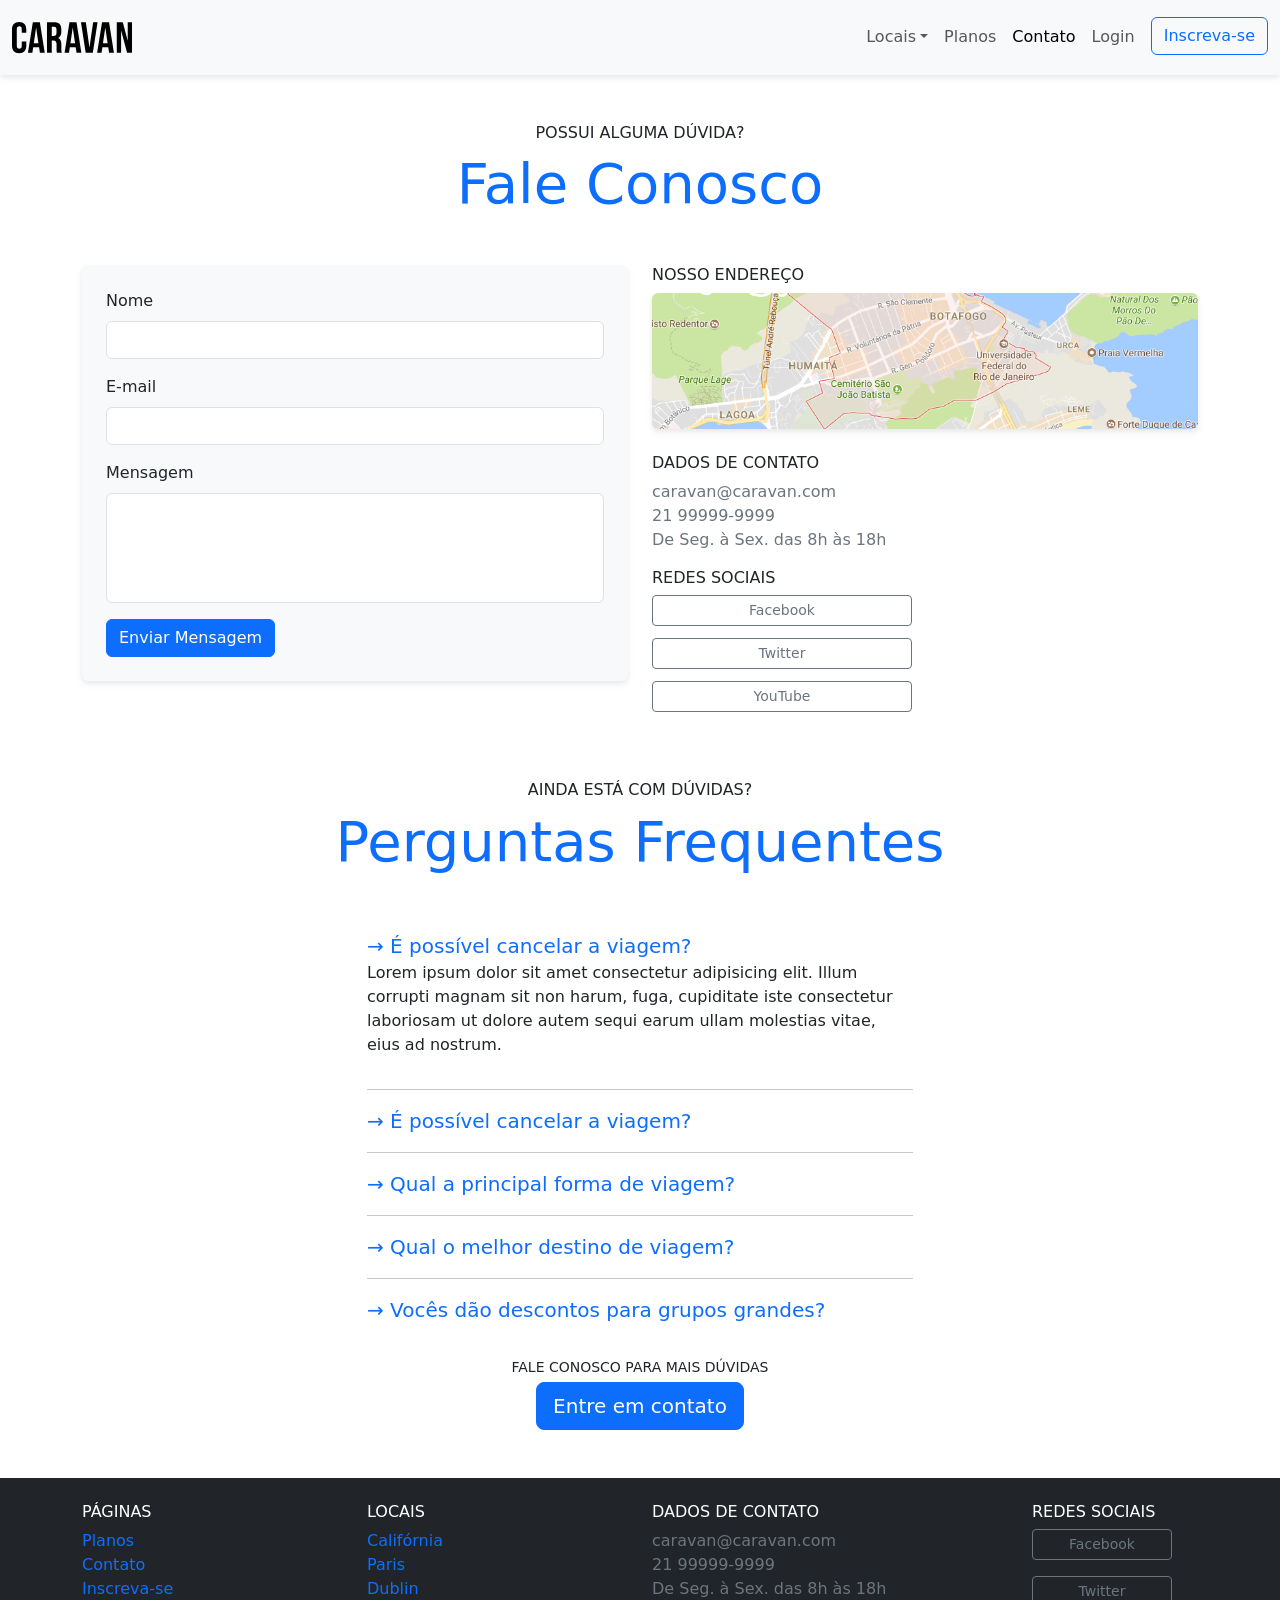
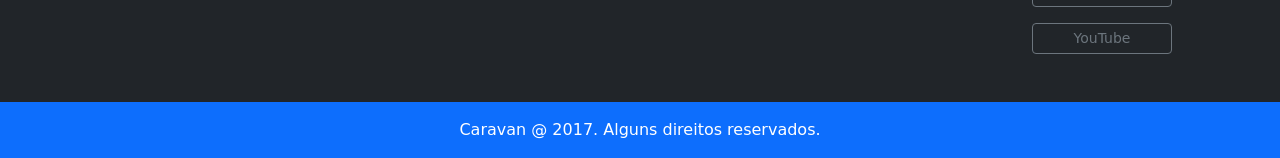
==== contato.html @ 4bdc2dfb "criaçao da página de contato 2" ====
<!DOCTYPE html>
<html lang="pt-br">
<head>
  <meta charset="UTF-8">
  <meta name="viewport" content="width=device-width, initial-scale=1.0">
  <title>Caravan - Contato</title>
  <link href="https://cdn.jsdelivr.net/npm/bootstrap@5.3.8/dist/css/bootstrap.min.css" rel="stylesheet" integrity="sha384-sRIl4kxILFvY47J16cr9ZwB07vP4J8+LH7qKQnuqkuIAvNWLzeN8tE5YBujZqJLB" crossorigin="anonymous">
  <link rel="stylesheet" href="css/style.css">
</head>
<body>
  <!-- Modal -->
  <div class="modal fade" id="loginModal" tabindex="-1" aria-labelledby="loginModalTitulo" aria-hidden="true">
    <div class="modal-dialog modal-dialog-centered">
      <div class="modal-content">
        <div class="modal-header">
          <h1 class="modal-title fs-5" id="loginModalTitulo">Faça seu Login</h1>
          <button type="button" class="btn-close" data-bs-dismiss="modal" aria-label="Close"></button>
        </div>
        <div class="modal-body">
          <form>
            <div class="mb-3">
              <label for="exampleInputEmail1" class="form-label">E-mail</label>
              <input type="email" class="form-control" id="exampleInputEmail1" aria-describedby="emailHelp">
            </div>
            <div class="mb-3">
              <label for="exampleInputPassword1" class="form-label">Senha</label>
              <input type="password" class="form-control" id="exampleInputPassword1">
            </div>
            <button type="submit" class="btn btn-primary">Entrar na conta</button>
            <small class="form-text text-muted d-block">Esqueceu a senha? <a href="#" class="link-underline link-underline-opacity-0">Clique aqui.</a></small>
          </form>
        </div>
      </div>
    </div>
  </div>

  <!-- Navbar -->
  <nav class="navbar bg-light navbar-expand-md fixed-top py-3 box-shadow">
    <div class="container-fluid">
      <!-- Navbar Logo -->
      <a href="index.html" class="navbar-brand">
        <img src="./img/caravan.svg" alt="Caravan">
      </a>

      <!-- Navbar Hamburguer Button -->
      <button class="navbar-toggler" type="button" data-bs-toggle="collapse" data-bs-target="#navbarSupportedContent" aria-controls="navbarSupportedContent" aria-expanded="false" aria-label="Toggle navigation">
        <span class="navbar-toggler-icon"></span>
      </button>

      <!-- Navbar Collapsed Itens -->
      <div class="collapse navbar-collapse" id="navbarSupportedContent">

        <!-- Navbar Items List-->
        <ul class="navbar-nav ms-auto">
          <!-- Navbar Item - Dropdown -->
          <li class="nav-item dropdown">
            <!-- Dropdown Button -->
            <a href="#" class="nav-link dropdown-toggle" id="navbarDropdown" role="button" data-bs-toggle="dropdown" aria-haspopup="true" aria-expanded="false">Locais</a>
            <!-- Dropdown Items List -->
            <div class="dropdown-menu" aria-labelledby="navbarDropdown">
              <a href="local.html" class="dropdown-item">California</a>
              <a href="local.html" class="dropdown-item">Paris</a>
              <a href="local.html" class="dropdown-item">Dublin</a>
            </div>
          </li>
          <!-- Navbar Item -->
          <li class="nav-item">
            <a href="planos.html" class="nav-link">Planos</a>
          </li>
          <li class="nav-item">
            <a href="contato.html" class="nav-link active">Contato</a>
          </li>
          <li class="nav-item">
            <!-- Modal Button-->
            <a href="#" class="nav-link" data-bs-toggle="modal" data-bs-target="#loginModal">Login</a>
          </li>
          <li class="nav-item">
            <a href="inscricao.html" class="btn btn-outline-primary ms-md-2">Inscreva-se</a>
          </li>
        </ul>
      </div>

    </div>
  </nav>

  <section class="container">
    <!-- Section Title-->
    <div class="my-5 text-center">
      <span class="h6 d-block">POSSUI ALGUMA DÚVIDA?</span>
      <h2 class="display-4 text-primary">Fale Conosco</h2>
    </div>
    <div class="row">
      <div class="col-lg mb-5">
        <form class="bg-light rounded p-4 box-shadow">
          <div class="mb-3">
            <label for="clienteNome" class="form-label">Nome</label>
            <input type="email" class="form-control" id="clienteNome" aria-describedby="emailHelp">
          </div>
          <div class="mb-3">
            <label for="clienteEmail" class="form-label">E-mail</label>
            <input type="email" class="form-control" id="clienteEmail" aria-describedby="emailHelp">
          </div>
          <div class="mb-3">
            <label for="clienteMensagem" class="form-label">Mensagem</label>
            <textarea class="form-control" id="clienteMensagem" rows="4"></textarea>
          </div>
          <button type="submit" class="btn btn-primary">Enviar Mensagem</button>
        </form>
      </div>
      <div class="col-lg">
        <h2 class="h6">NOSSO ENDEREÇO</h2>
        <a href="#"><img src="./img/mapa.png" alt="Mapa" class="img-fluid box-shadow rounded mb-4"></a>
        <h2 class="h6">DADOS DE CONTATO</h2>
          <ul class="list-unstyled text-secondary">
            <li>caravan@caravan.com</li>
            <li>21 99999-9999</li>
            <li>De Seg. à Sex. das 8h às 18h</li>
          </ul>
        <h2 class="h6">REDES SOCIAIS</h2>
          <ul class="list-unstyled d-grid gap-2">
            <li><a href="#" class="btn btn-outline-secondary mb-1 btn-sm w-100" style="max-width: 260px;">Facebook</a></li>
            <li><a href="#" class="btn btn-outline-secondary mb-1 btn-sm w-100" style="max-width: 260px;">Twitter</a></li>
            <li><a href="#" class="btn btn-outline-secondary btn-sm mb-1 w-100" style="max-width: 260px;">YouTube</a></li>
          </ul>
      </div>
    </div>

  </section>


  <!-- Section FAQ-->
  <section id="perguntasFrequentesContainer">
    <div class="container">
      <!-- Section Title-->
      <div class="my-5 text-center">
        <span class="h6 d-block">AINDA ESTÁ COM DÚVIDAS?</span>
        <h2 class="display-4 text-primary">Perguntas Frequentes</h2>
      </div>
      <!-- Row -->
      <div class="row justify-content-center">
        <!-- Accordion Container-->
        <div class="col-md-6 col-12" id="perguntasFrequentes" data-children=".pergunta">
          <!-- Question -->
          <div class="pergunta py-2">
            <!-- Question Button -->
            <a href="#pergunta1" class="lead link-underline link-underline-opacity-0" data-bs-toggle="collapse" href="#pergunta1" role="button" aria-expanded="false" aria-controls="pergunta1">→ É possível cancelar a viagem?</a>
            <!-- Question Answer -->
            <div id="pergunta1" class="collapse show" role="tabpanel" data-bs-parent="#perguntasFrequentes">
              <p>Lorem ipsum dolor sit amet consectetur adipisicing elit. Illum corrupti magnam sit non harum, fuga, cupiditate iste consectetur laboriosam ut dolore autem sequi earum ullam molestias vitae, eius ad nostrum.</p>
            </div>
          </div>
          <!-- Divider -->
          <hr class="hr" />
          <div class="pergunta py-2">
            <a href="#pergunta2" class="lead link-underline link-underline-opacity-0" data-bs-toggle="collapse" href="#pergunta2" role="button" aria-expanded="false" aria-controls="pergunta2">→ É possível cancelar a viagem?</a>
            <div id="pergunta2" class="collapse" role="tabpanel" data-bs-parent="#perguntasFrequentes">
              <p>Lorem ipsum dolor sit amet consectetur adipisicing elit. Illum corrupti magnam sit non harum, fuga, cupiditate iste consectetur laboriosam ut dolore autem sequi earum ullam molestias vitae, eius ad nostrum.</p>
            </div>
          </div>
          <hr class="hr" />
          <div class="pergunta py-2">
            <a href="#pergunta3" class="lead link-underline link-underline-opacity-0" data-bs-toggle="collapse" href="#pergunta3" role="button" aria-expanded="false" aria-controls="pergunta3">→ Qual a principal forma de viagem?</a>
            <div id="pergunta3" class="collapse" role="tabpanel" data-bs-parent="#perguntasFrequentes">
              <p>Lorem ipsum dolor sit amet consectetur adipisicing elit. Illum corrupti magnam sit non harum, fuga, cupiditate iste consectetur laboriosam ut dolore autem sequi earum ullam molestias vitae, eius ad nostrum.</p>
            </div>
          </div>
          <hr class="hr" />
          <div class="pergunta py-2">
            <a href="#pergunta4" class="lead link-underline link-underline-opacity-0" data-bs-toggle="collapse" href="#pergunta4" role="button" aria-expanded="false" aria-controls="pergunta4" data-bs-target="#pergunta4">→ Qual o melhor destino de viagem?</a>
            <div id="pergunta4" class="collapse" role="tabpanel" data-bs-parent="#perguntasFrequentes">
              <p>Lorem ipsum dolor sit amet consectetur adipisicing elit. Illum corrupti magnam sit non harum, fuga, cupiditate iste consectetur laboriosam ut dolore autem sequi earum ullam molestias vitae, eius ad nostrum.</p>
            </div>
          </div>
          <hr class="hr" />
          <div class="pergunta py-2" data-bs-parent="#perguntasFrequentes">
            <a href="#pergunta5" class="lead link-underline link-underline-opacity-0" data-bs-toggle="collapse" href="#pergunta5" role="button" aria-expanded="false" aria-controls="pergunta5">→ Vocês dão descontos para grupos grandes?</a>
            <div id="pergunta5" class="collapse" role="tabpanel" data-bs-parent="#perguntasFrequentes">
              <p>Lorem ipsum dolor sit amet consectetur adipisicing elit. Illum corrupti magnam sit non harum, fuga, cupiditate iste consectetur laboriosam ut dolore autem sequi earum ullam molestias vitae, eius ad nostrum.</p>
            </div>
          </div>
        </div>
      </div>
    </div>
    <!-- Button -->
    <div class="text-center my-4">
      <p class="small m-1">FALE CONOSCO PARA MAIS DÚVIDAS</p>
      <a href="contato.html" class="btn btn-primary btn-lg">Entre em contato</a>
    </div>
  </section>

  <!-- Footer -->
  <footer class="bg-dark text-white mt-5">
    <div class="container py-4">
      <div class="row">
        <div class="col-md-3 col-6">
          <h4 class="h6">PÁGINAS</h4>
          <ul class="list-unstyled">
            <li><a href="planos.html" class="link-underline link-underline-opacity-0">Planos</a></li>
            <li><a href="contato.html" class="link-underline link-underline-opacity-0">Contato</a></li>
            <li><a href="inscricao.html" class="link-underline link-underline-opacity-0">Inscreva-se</a></li>
          </ul>
        </div>
        <div class="col-md-3 col-6">
          <h4 class="h6">LOCAIS</h4>
          <ul class="list-unstyled">
            <li><a href="local.html" class="link-underline link-underline-opacity-0">Califórnia</a></li>
            <li><a href="local.html" class="link-underline link-underline-opacity-0">Paris</a></li>
            <li><a href="local.html" class="link-underline link-underline-opacity-0">Dublin</a></li>
          </ul>
        </div>
        <div class="col-md-4">
          <h4 class="h6">DADOS DE CONTATO</h4>
          <ul class="list-unstyled text-secondary">
            <li>caravan@caravan.com</li>
            <li>21 99999-9999</li>
            <li>De Seg. à Sex. das 8h às 18h</li>
          </ul>
        </div>
        <div class="col-md-2">
          <h4 class="h6">REDES SOCIAIS</h4>
          <ul class="list-unstyled d-grid gap-2">
            <li><a href="#" class="btn btn-outline-secondary mb-2 btn-sm w-100" style="max-width: 140px;">Facebook</a></li>
            <li><a href="#" class="btn btn-outline-secondary mb-2 btn-sm w-100" style="max-width: 140px;">Twitter</a></li>
            <li><a href="#" class="btn btn-outline-secondary btn-sm mb-2 w-100" style="max-width: 140px;">YouTube</a></li>
          </ul>
        </div>
      </div>
    </div>
    <div class="bg-primary text-center py-3">
      <p class="mb-0">Caravan @ 2017. Alguns direitos reservados.</p>
    </div>
  </footer>

  <script src="https://cdn.jsdelivr.net/npm/bootstrap@5.3.8/dist/js/bootstrap.bundle.min.js" integrity="sha384-FKyoEForCGlyvwx9Hj09JcYn3nv7wiPVlz7YYwJrWVcXK/BmnVDxM+D2scQbITxI" crossorigin="anonymous"></script>
  <script src="scrip.js"></script>
</body>
</html>
---- css/style.css ----
body {
  padding-top: 75px;
}

.box-shadow {
  box-shadow: 0px 2px 4px 0px rgba(0, 0, 0, .05),
              0px 4px 8px 0px rgba(0, 0, 0, .05);
}

.lista-plano li {
  border-bottom: 1px solid rgba(0, 0, 0, .2);
  padding: 1rem;
}

.lista-plano li:last-child {
  border-bottom: 0px;
  padding-bottom: 0px;
}

textarea {
  resize: none;
}

#home-quote {
  background: url('../img/bg-quote.jpg')center center;
  background-size: cover;
}

#perguntasFrequentesContainer .hr {
  margin: .5rem 0;
}

@media (max-width: 767px) {
  #home-quote .display-4 {
    font-size: 2.5rem
  }

  body {
    padding: 0px;
  }

  .fixed-top{
    position: relative;
  }
}
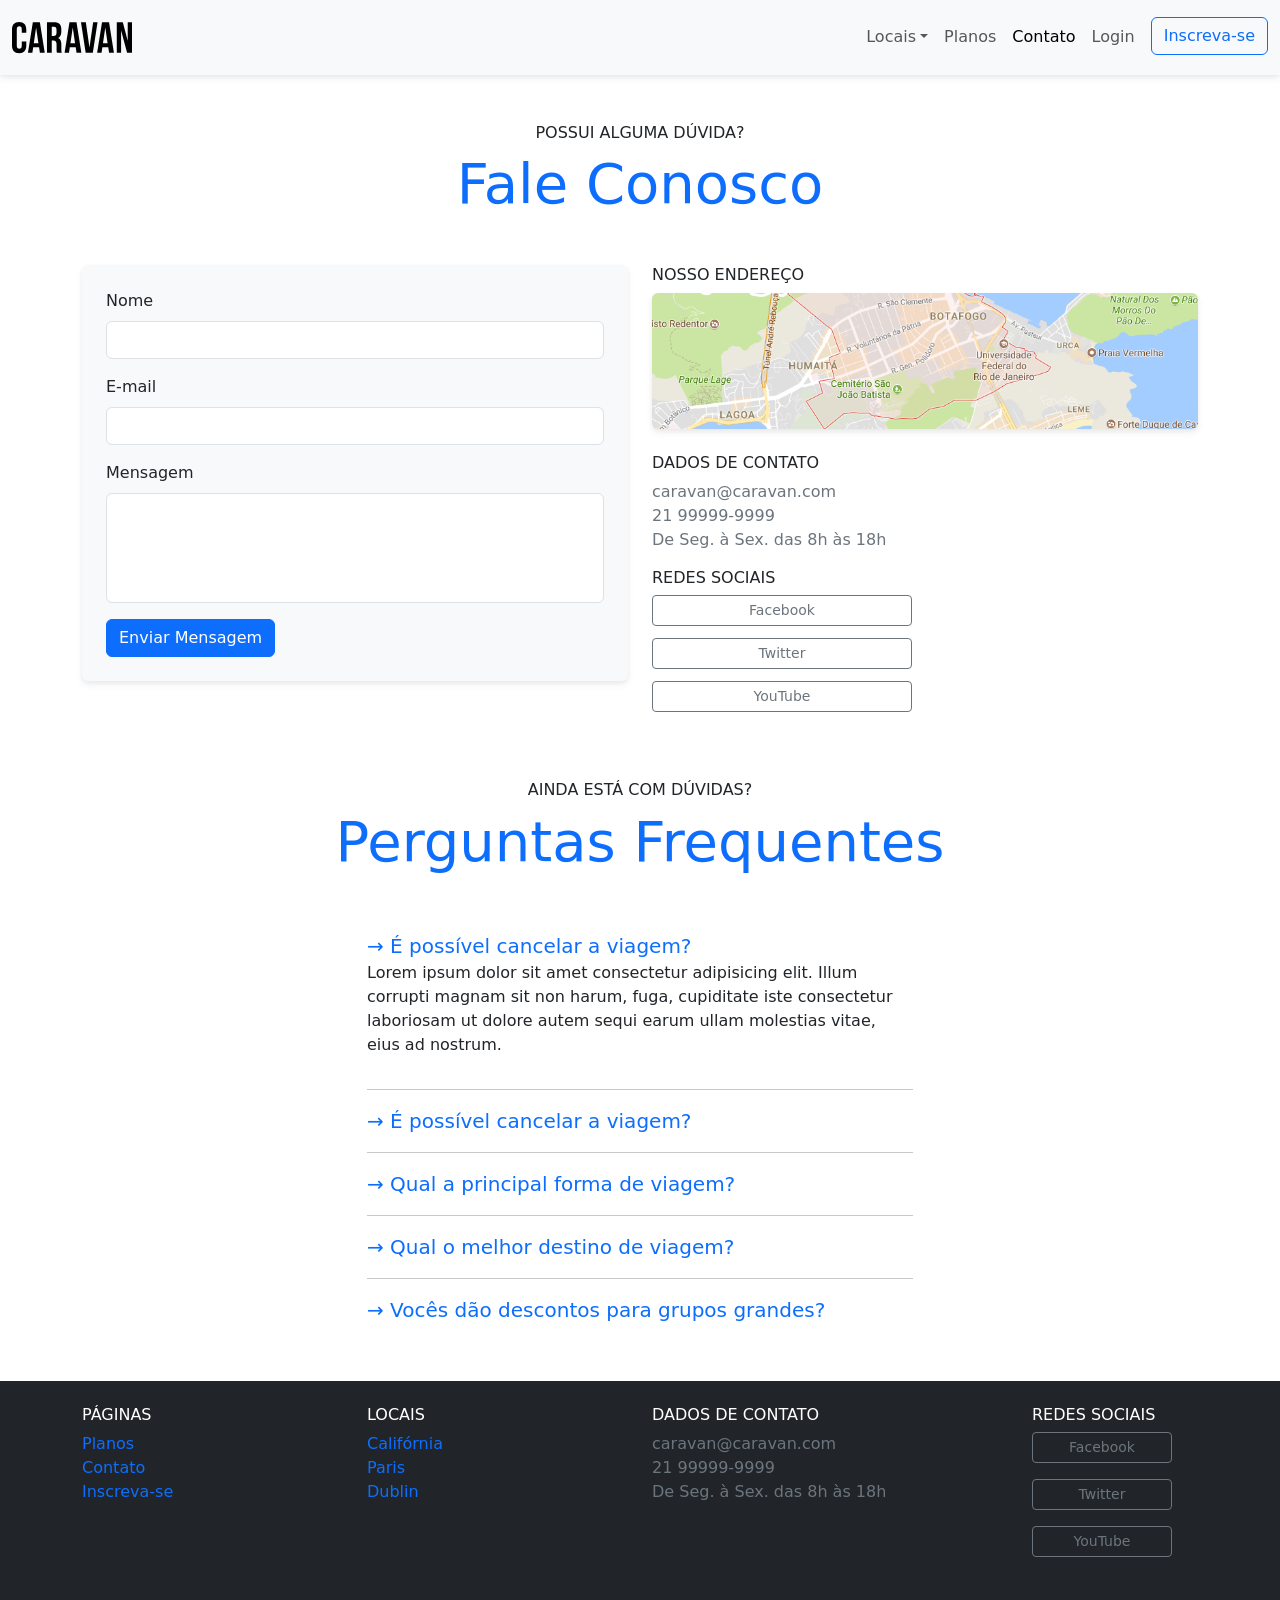
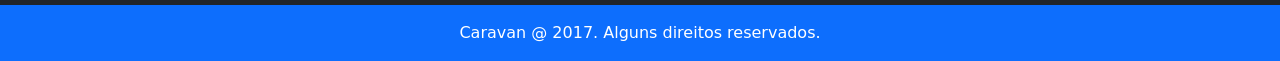
==== commit accbb480: "Update contato.html" ====
--- a/contato.html
+++ b/contato.html
@@ -87,7 +87,7 @@
     <!-- Section Title-->
     <div class="my-5 text-center">
       <span class="h6 d-block">POSSUI ALGUMA DÚVIDA?</span>
-      <h2 class="display-4 text-primary">Fale Conosco</h2>
+      <h1 class="display-4 text-primary">Fale Conosco</h1>
     </div>
     <div class="row">
       <div class="col-lg mb-5">
@@ -180,11 +180,6 @@
           </div>
         </div>
       </div>
-    </div>
-    <!-- Button -->
-    <div class="text-center my-4">
-      <p class="small m-1">FALE CONOSCO PARA MAIS DÚVIDAS</p>
-      <a href="contato.html" class="btn btn-primary btn-lg">Entre em contato</a>
     </div>
   </section>
 
